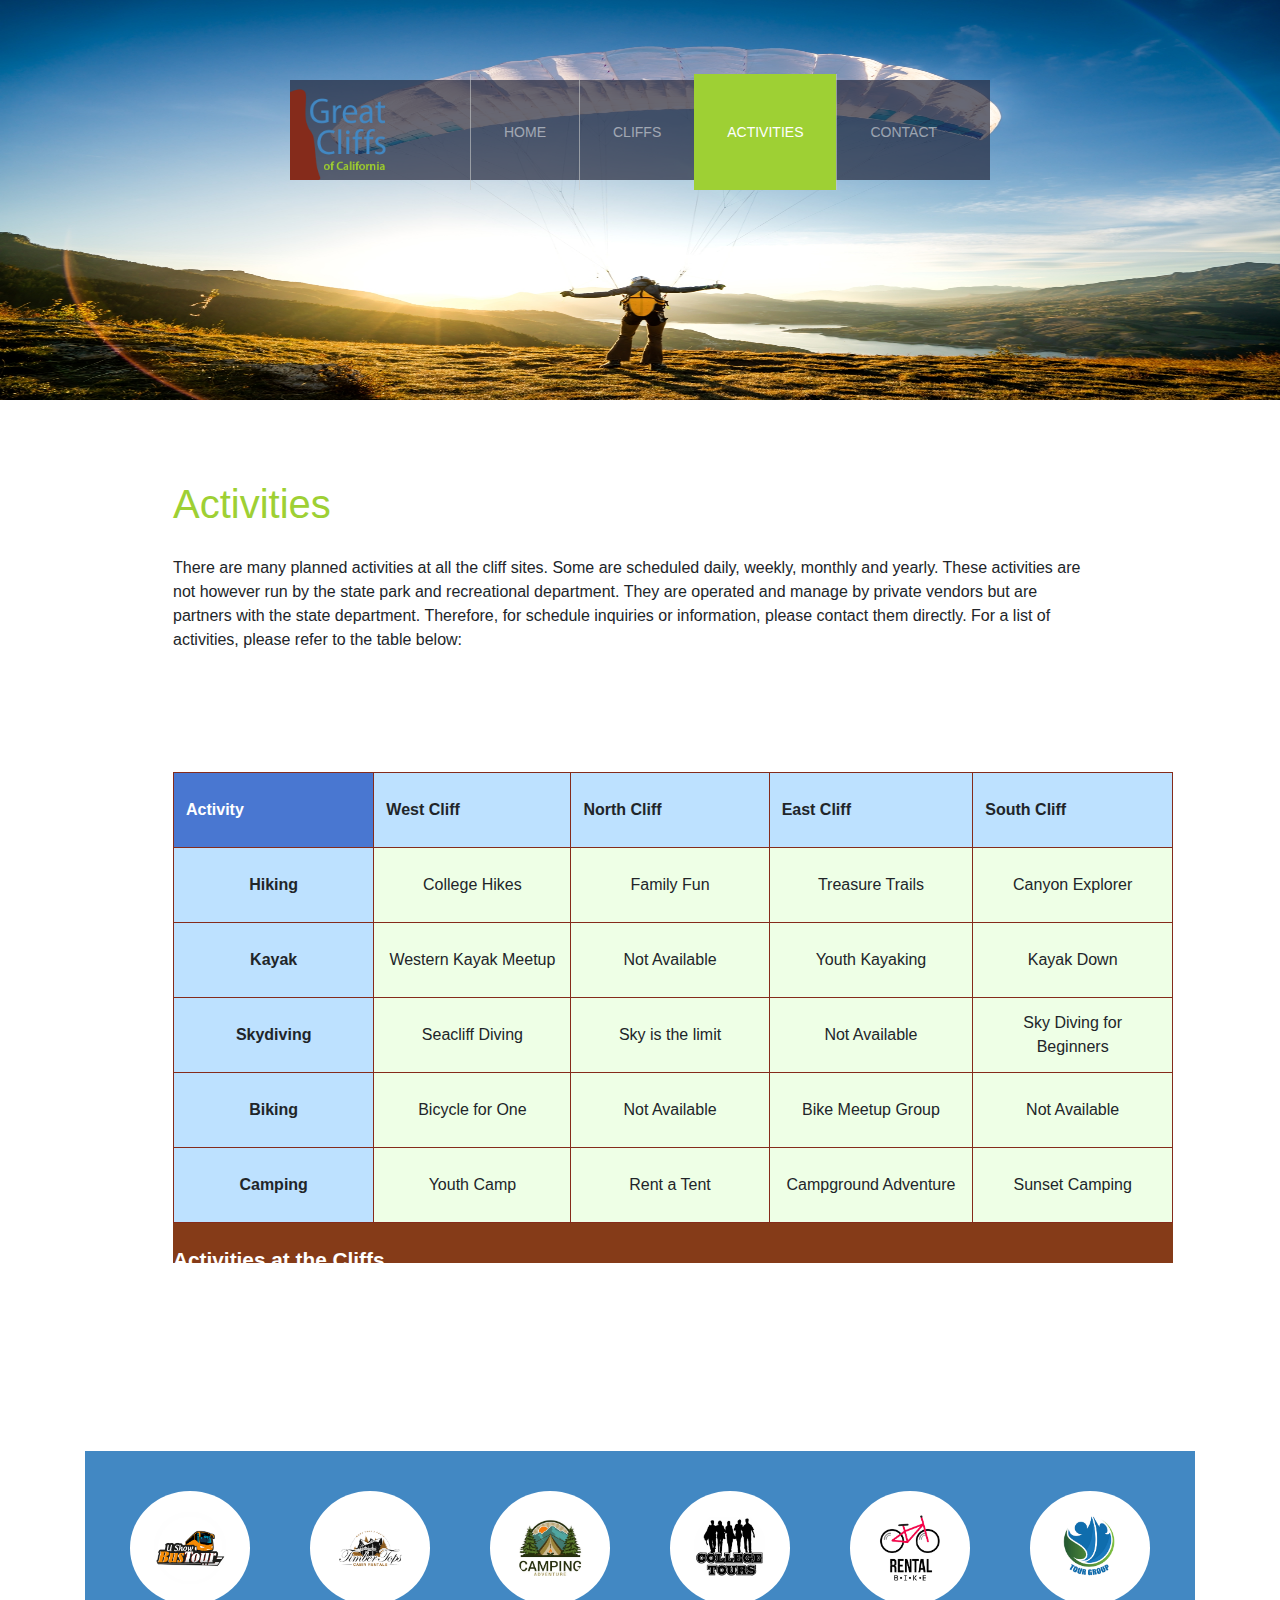
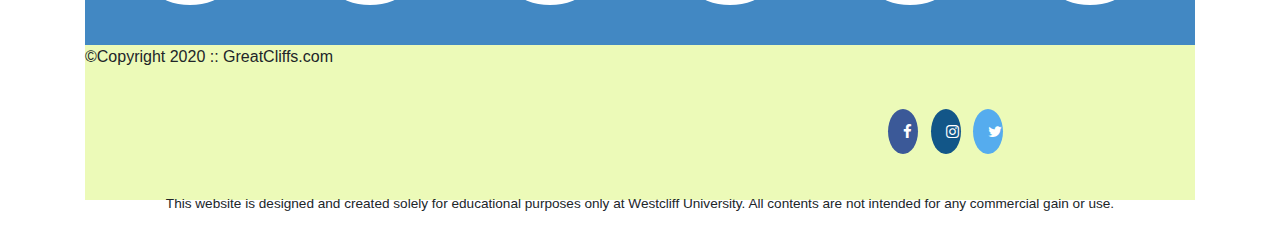
==== activities.html @ 1f5bd9e0 "upload and working on the navbar" ====
<!DOCTYPE html>
<html lang="en">
<head>
    <title>Great Cliffs of California</title>
    <meta charset="UTF-8">
    <meta name="viewport" content="width=device-width, initial-scale=1, shrink-to-fit = no">
    <link rel="stylesheet" href="styles.css">
    <!--Embed Style Method-->
    <link rel="stylesheet" href="https://cdnjs.cloudflare.com/ajax/libs/font-awesome/4.7.0/css/font-awesome.min.css">
    <!--jQuery-->
    <script src="https://ajax.googleapis.com/ajax/libs/jquery/3.5.1/jquery.min.js"></script>
<!-- Bootstrap CSS -->
<link rel="stylesheet" href="https://maxcdn.bootstrapcdn.com/bootstrap/4.5.2/css/bootstrap.min.css">

</head>
<body id="activities">
    <div class="container">
        <header>
            <div class="main-header">
              <div class="logo">
                  <img src="image/logo.png" alt="Great Cliffs Logo" width="125">
      
            <!-- Hamburger Menu -->
            <!-- Values for data-target and aria-controls must match id of div with the collapse class -->
                <nav class="navbar navbar-expand-lg navbar-dark pb-1 navbar-custom main-menu">
                  <a class="navbar-brand" href="#"></a>
                  <button class = "navbar-toggler"
                      type = "button" data-toggle = "collapse" 
                      data-target = "#navbarContent" 
                      aria-controls = "navbarContent"
                      aria-expanded = "false" 
                      aria-label = "Toggle navigation">
                  <span class = "navbar-toggler-icon"></span>
                </button>
      
                <div class="main-menu collapse navbar-collapse" id = "navbarContent">
                    <ul class="navbar-nav">
                        <li class="nav-item"><a class="nav-link" href="index.html">Home</a></li>
                        <li class="nav-item"><a class="nav-link" href="cliffs.html">Cliffs</a></li>
                        <li class="nav-item active"><a class="nav-link" href="activities.html">Activities</a></li>
                        <li class="nav-item"><a class="nav-link" href="contact.html">Contact</a></li>
                    </ul>
                </div>
              </nav>
              </div>
              </div>
          </header>
        <main>
            <h1>Activities</h1>
            <p>There are many planned activities at all the cliff sites. Some are scheduled daily, weekly, monthly and yearly. These activities are not however run by the state park and recreational department. They are operated and manage by private vendors but are partners with the state department. Therefore, for schedule inquiries or information, please contact them directly. For a list of activities, please refer to the table below:</p><br>
            <table class="table">
                <caption>Activities at the Cliffs</caption>
                <thead>
                    <tr>
                        <th>Activity</th>
                        <th>West Cliff</th>
                        <th>North Cliff</th>
                        <th>East Cliff</th>
                        <th>South Cliff</th>
                    </tr>
                </thead>
                <tbody>
                    <tr>
                        <td>Hiking</td>
                        <td class="available">College Hikes</td>
                        <td class="available">Family Fun</td>
                        <td class="available">Treasure Trails</td>
                        <td class="available">Canyon Explorer</td>
                    </tr>
                    <tr>
                        <td>Kayak</td>
                        <td class="available">Western Kayak Meetup</td>
                        <td>Not Available</td>
                        <td class="available">Youth Kayaking</td>
                        <td class="available">Kayak Down</td>
                    </tr>
                    <tr>
                        <td>Skydiving</td>
                        <td class="available">Seacliff Diving</td>
                        <td class="available">Sky is the limit</td>
                        <td>Not Available</td>
                        <td class="available">Sky Diving for Beginners</td>
                    </tr>
                    <tr>
                        <td>Biking</td>
                        <td class="available">Bicycle for One</td>
                        <td>Not Available</td>
                        <td class="available">Bike Meetup Group</td>
                        <td>Not Available</td>
                    </tr>
                    <tr>
                        <td>Camping</td>
                        <td class="available">Youth Camp</td>
                        <td class="available">Rent a Tent</td>
                        <td class="available">Campground Adventure</td>
                        <td class="available">Sunset Camping</td>
                    </tr>
                </tbody>
            </table>

            <div id="displaySelected">
                <div id="result">
                    <h4>My selected activities to enquire:</h4>
                </div>
                <div id="sendinfo">
                    <input type="email" placeholder="johndoe@gmail.com">
                    <button>Get Info</button>
                </div>
            </div>
            
        </main>
        <section>
            <div class="container">
                <div id="partners" class="row">
                  <div class="col-sm-6 col-md-4 col-lg-2">
                      <img class="partner" src="partners/partner-bustour.png" alt="Partner Bus Tours">
                  </div>
                  <div class="col-sm-6 col-md-4 col-lg-2">
                      <img class="partner" src="partners/partner-cabinrental.png" alt="Partner Cabin Rental">
                  </div>
                  <div class="col-sm-6 col-md-4 col-lg-2">
                      <img class="partner" src="partners/partner-campingadv.png" alt="Partner Camping Adventure">
                  </div>
                  <div class="col-sm-6 col-md-4 col-lg-2">
                      <img class="partner" src="partners/partner-collegetours.png" alt="Partner College Tours">
                  </div>
                  <div class="col-sm-6 col-md-4 col-lg-2">
                      <img class="partner" src="partners/partner-rentalbike.png" alt="Partner Bike Rentals">
                  </div>
                  <div class="col-sm-6 col-md-4 col-lg-2">
                      <img class="partner" src="partners/partner-tourgroup.png" alt="Partner Tour Group">
                  </div>
                </div>
              </div>
        </section>
        <footer>
            <div id="nondisclaimer">
                <div class="copy">©Copyright 2020 :: GreatCliffs.com</div>
                <div class="social">
                    <a href="#" class="fa fa-facebook"></a>
                    <a href="#" class="fa fa-instagram"></a>
                    <a href="#" class="fa fa-twitter"></a>
                </div>
            </div>
            <div id="disclaimer">
                <p>This website is designed and created solely for educational purposes only at Westcliff University. All contents are not intended for any commercial gain or use.</p>
            </div>
        </footer>
    </div>
    <!--partner-->
    <script src="js/activity.js"></script>
    <script src="https://ajax.googleapis.com/ajax/libs/jquery/3.5.1/jquery.min.js"></script>
    <script src="https://cdnjs.cloudflare.com/ajax/libs/popper.js/1.16.0/umd/popper.min.js"></script>
    <script src="https://maxcdn.bootstrapcdn.com/bootstrap/4.5.2/js/bootstrap.min.js"></script>
</body>
</html>
---- styles.css ----
header {
    width: 100%;
    min-height: 400px;
    padding-top: 3em;
}
#home {
    background: no-repeat white url(image/cliff_ocean.jpg);
    background-size: 100% 400px;
}
#activities {
    background: no-repeat white url(image/runfly.jpeg);
    background-size: 100% 400px;
}
#contact {
    background: no-repeat white url(image/cliff_rock.jpeg);
    background-size: 100% 400px;
}
#cliffs {
    background: no-repeat white url(image/forest_cliff.jpeg);
    background-size: 100% 400px;
}
.main-header {
    background-color: rgba(38,41,61,0.7);
    width: 700px;
    margin: 2em auto 0 auto;
    min-height: 100px;
    height: 100px;
}
.main-header .logo img {
    width: 100px;
    height: 100px;
    margin: 0 2em 0 0;
    float: left;
}
/* Navigation */
.main-menu {
    padding: 0;
    padding-left: 1rem;
    font-weight: 400;
}
.main-menu ul li {
    list-style-type: none;
    display: inline-block;
    float: left;
    padding-left: 25px;
    padding-right: 25px;
    border-left: 1px solid rgba(202, 204, 202, 0.6);
    line-height: 100px;
    text-transform: uppercase;
    font-size: 14px;
}
.main-menu ul li a {
    text-decoration: none;
    color: #888;
}
.main-menu ul li a:hover {
    color: #9ed034;
}
.main-menu ul li.active {
    background: #9ed034;
    border: none;
}
.main-menu ul li.active a {
    color: #fff;
}
.navbar{
    height: 100px;
}
#stickytop {
    position: fixed;
}
/* Main */
main {
    padding: 3em 6em 3em 5.5em;
    margin: 2em 0;
    font-family:Arial, Helvetica, sans-serif;
}
.main-heading {
    font-family: Arial, Helvetica, sans-serif;
    color: #9ed034;
    padding-bottom: 20px;
    font-size: 30px;
}
main h1 {
    font-size: 2.5em;
    padding-bottom: 0.5em;
    color: #9ed034;
}
main h2 {
    font-size: 1.7em;
}
.grid_system div[class^="col"] {
    border: 1px solid lightgrey;
    padding-bottom: 15px;
    padding-top: 5px;
}
/* Partners */
section {
    width: 100%;
    background-color: #4288C3;
}
section #partners {
    padding: 2em 0 2em 0;
    margin: 0 auto;
    text-align: center;
}
section #partners .partner {
    display: inline-block;
    margin: 0.5em;
    padding: 1.3em 1.5em;
    background-color: #fff;
    border-radius: 50%;
    width: 120px;
}
section #partners .partner img {
    width: 90px;
    height: 90px;
}
/* Footer */
footer {
    width: 100%;
    height: 155px;
    padding-bottom: lem;
    background-color: #ecfab8;
}
footer #nondiclaimer .copy {
    padding: 3.5em 3.5em 3.5em 13em;
    float: left;
    font-size: 0.9em;
}
footer #nondisclaimer .social {
    padding: 2.5em;
    margin-right: 9.25em;
    float: right;
}
footer #disclaimer {
    clear: both;
}
footer #disclaimer p {
    font-size: 0.85em;
    text-align: center;
}
footer #nondisclaimer .social .fa {
    padding: 15px;
    font-size: 15px;
    width: 15px;
    text-align: center;
    text-decoration: none;
    margin: 0 4px;
    border-radius: 50%;
}
footer #nondisclaimer .social .fa:hover {
    opacity: 0.7;
}
footer #nondisclaimer .social .fa-facebook {
    background: #3B5998;
    color: white;
}
footer #nondisclaimer .social .fa-twitter {
    background: #55ACEE;
    color: white;
}
footer #nondisclaimer .social .fa-instagram {
    background: #125688;
    color: white;
}
/* activities */
#activities table {
    width: 1000px;
    margin: 4em auto 0 auto;
}
#activities caption {
    background: #853b18;
    height: 40px;
    color: #fff;
    font-size: 1.3em;
    font-weight: bold;
    padding-top: 1em;
}
#activities thead {
    background: #bde1ff;
}
#activities tbody {
    background: #eeffe6;
    text-align: center;
}
#activities th, #activities td {
    width: 225px;
    height: 75px;
    vertical-align: middle;
    border: solid 1px #852b1b;
}
#activities th:first-child {
    width: 125px;
    height: 50px;
    background: #4977d1;
    color: #fff;
}
#activities td:first-child {
    font-weight: bold;
    background: #bde1ff;
}
#activities td:not(:first-child):hover {
    cursor: pointer;
}
#activities main #displaySelected {
    visibility: hidden;
    margin: 0 auto;
    width: 600px;
    border: 2px solid #9ed034;
    padding: 0.75em;
}
#acitivities main #displaySelected #result, #activities main #displaySelected #sendinfo {
    display: inline-block;
    margin: 0;
}
#activities main #result {
    min-height: 50px;
    width: 300px;
    padding: 0;
}
#activities main #result h4 {
    margin-bottom: 1em;
    font-size: 1.15em;
}
#activities main #displaySelected #sendinfo input[type="email"] {
    width: 200px;
}

.redtest {color: red;}
.selected {
    color:white;
    font-weight: bold;
    background-color: yellowgreen;
}
/* cliffs */
#cliffs table {
    width: auto;
    margin: 3em auto 0 auto;
    border-spacing: 30px;
}
#cliffs td {
    text-align: center;
    font-weight: bold;
    font-family: Arial, Helvetica, sans-serif;
    width: 125px;
    background: #852b1b;
    color: #fff;
}
#cliffs h5 {
    display: block;
    font-size: 16px;
}
/* contact styling */
#contact h1 {
    padding-bottom: 0.5em;
    color: #9ed034;
}
#contact .contactinfo, p {
    padding-bottom: 1em;
}
#contact .contactinfo span:first-child{
    font-weight: bold;
}
#contact fieldset {
    border-color: #9ed034;
    border-radius: 5px;
    margin-bottom: 20px;
    width: 1100px;
}
#contact legend {
    color: #4977D1;
    font-size: larger;
    font-weight: bold;
    text-transform: uppercase;
    border-color: #9ed034;
}
#contact .textbox label, .commentbox label {
    font-weight: bold;
    display: block;
    margin: 15px 0 0 30px;
}
#contact .textbox input {
    width: 900px;
    height: 25px;
    margin: 0 0 0 30px;
    padding-left: 10px;
}
#contact textarea {
    width: 900px;
    height: 200px;
    margin: 0 0 0 30px;
    padding: 15px 10px;
    resize: vertical;
}
#contact .radios {
    display: block;
}
#contact .radios label, .selectmenu label {
    font-weight: bold;
    padding-left: 30px;
}
#contact input[type="radio"] { /*attribute selector*/
    width: 25px;
    margin: 20px 0px;
}
#contact select {
    width: 150px;
    padding-left: 35px;
}
#contact button{
    display:block;
    margin: 20px 0 10px 840px;
    width: 120px;
    height: 35px;
    font-weight: bold;
    color: #fff;
    /*background-color: #4977D1;*/
}
#timeofday {
    height: 50px;
    font-family: Arial, Helvetica, sans-serif;
    text-align: center;
    padding-top: 20px;
    background-image: linear-gradient(0deg, rgba(251, 215, 139,1) 0%, rgba(118, 213, 245, 1) 100%);
}
#timeofday span {
    color: #125688;
}
#timeofday span:first-child {
    color:#3a3a3a
}
.randomcode {
    margin:  20px 0 10px 700px;
}
.randomcode input {
    height: 30px;
    margin-top: 20px;
}
.randomcode p {
    float: right;
    background-color: lightgrey;
    width: fit-content;
    text-align: center;
    padding-top: 10px;
    margin-right: 170px;
}

/* Media Queries */
@media (max-width: 992px) {
      .navbar-collapse {
        background-color: rgba(38,41,61,0.7);
        width: 100%;
    }
}
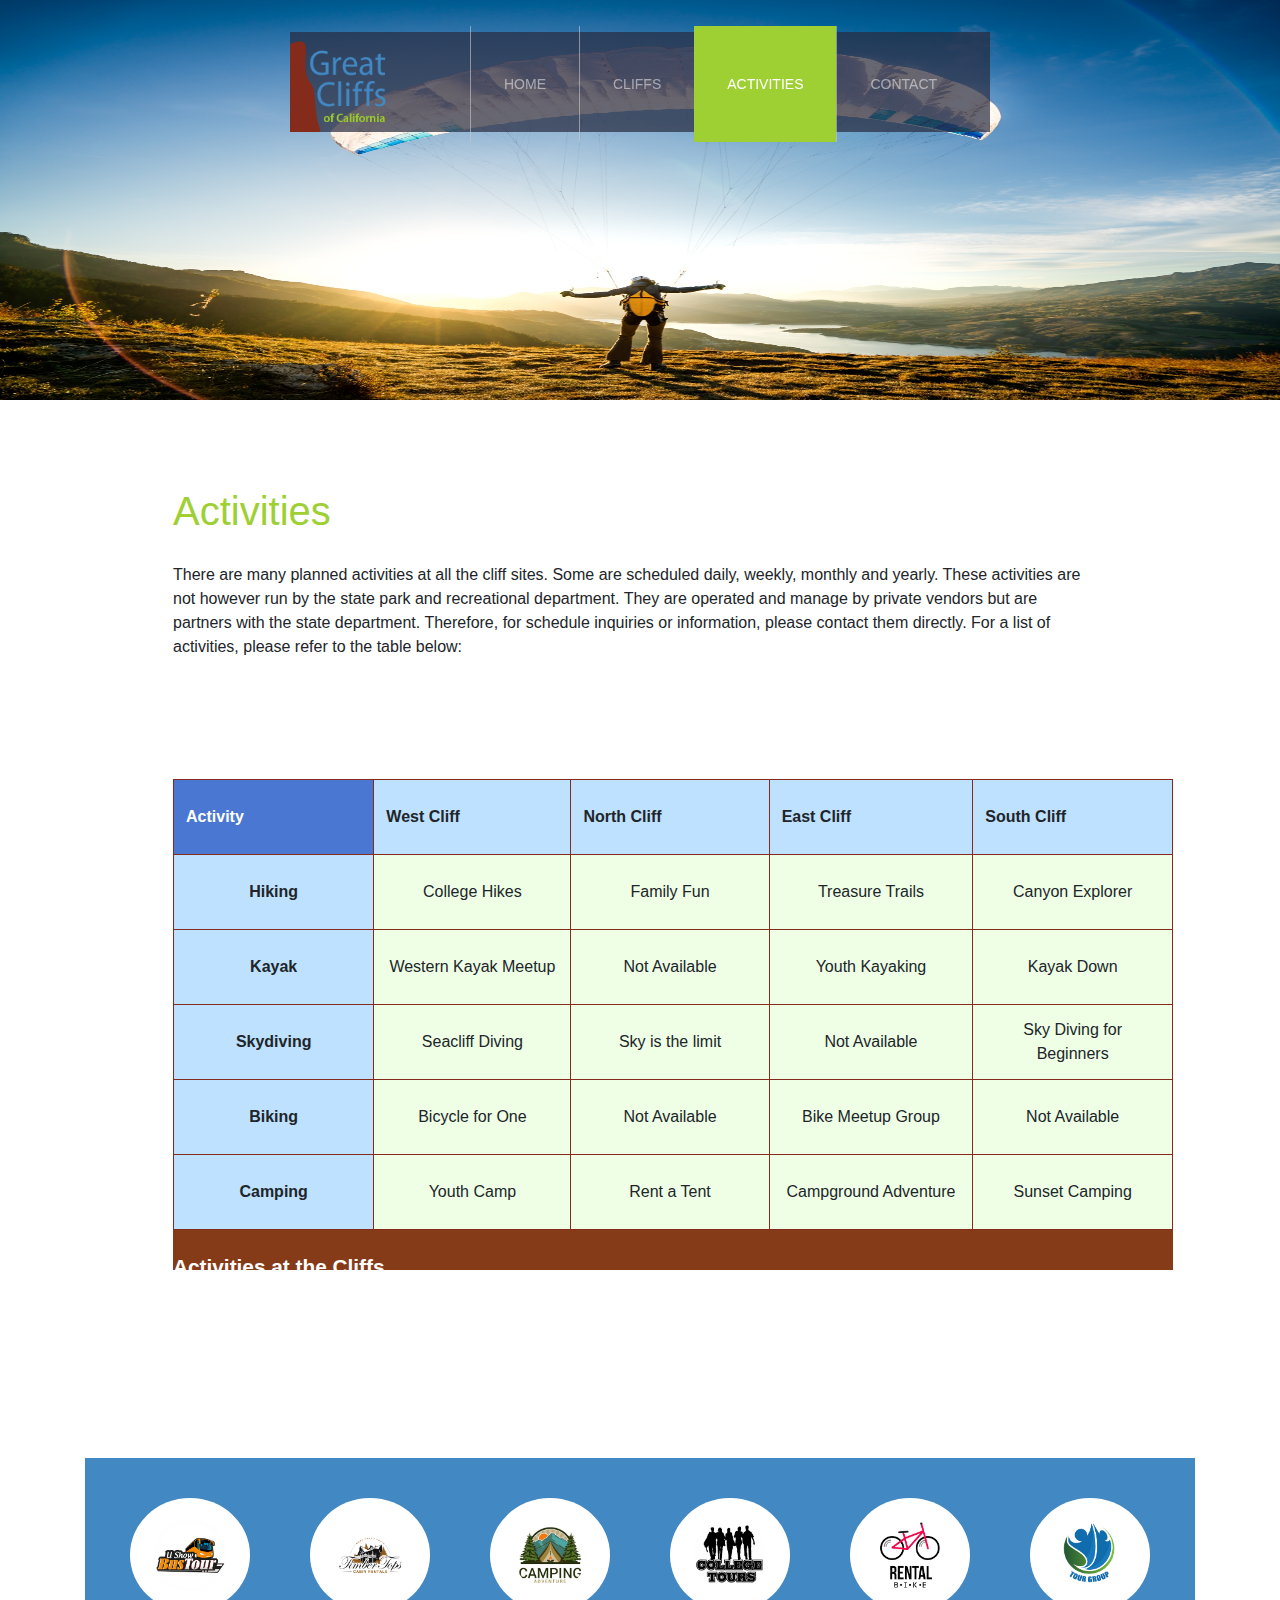
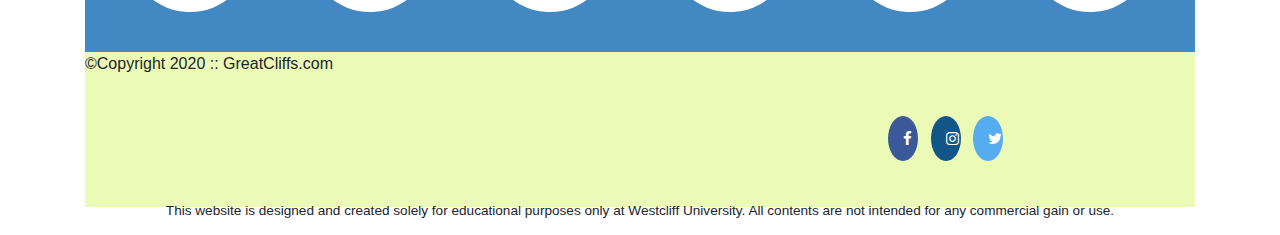
==== commit 098fae90: "navbar updated" ====
--- a/activities.html
+++ b/activities.html
@@ -15,24 +15,20 @@
 </head>
 <body id="activities">
     <div class="container">
-        <header>
-            <div class="main-header">
-              <div class="logo">
-                  <img src="image/logo.png" alt="Great Cliffs Logo" width="125">
-      
-            <!-- Hamburger Menu -->
-            <!-- Values for data-target and aria-controls must match id of div with the collapse class -->
-                <nav class="navbar navbar-expand-lg navbar-dark pb-1 navbar-custom main-menu">
-                  <a class="navbar-brand" href="#"></a>
-                  <button class = "navbar-toggler"
-                      type = "button" data-toggle = "collapse" 
-                      data-target = "#navbarContent" 
-                      aria-controls = "navbarContent"
-                      aria-expanded = "false" 
-                      aria-label = "Toggle navigation">
-                  <span class = "navbar-toggler-icon"></span>
-                </button>
-      
+        <div class="main-header sticky-top">
+            <div class="logo">
+                <img src="image/logo.png" alt="Great Cliffs Logo" width="125">
+            </div>
+            <nav class="navbar navbar-expand-lg navbar-dark pb-1 navbar-custom main-menu">
+                <a class="navbar-brand" href="#"></a>
+                <button class = "navbar-toggler"
+                    type = "button" data-toggle = "collapse" 
+                    data-target = "#navbarContent" 
+                    aria-controls = "navbarContent"
+                    aria-expanded = "false" 
+                    aria-label = "Toggle navigation">
+                    <span class = "navbar-toggler-icon"></span>
+                 </button>
                 <div class="main-menu collapse navbar-collapse" id = "navbarContent">
                     <ul class="navbar-nav">
                         <li class="nav-item"><a class="nav-link" href="index.html">Home</a></li>
@@ -41,10 +37,11 @@
                         <li class="nav-item"><a class="nav-link" href="contact.html">Contact</a></li>
                     </ul>
                 </div>
-              </nav>
-              </div>
-              </div>
-          </header>
+            </nav>
+        </div>
+        <header>
+        </header>
+
         <main>
             <h1>Activities</h1>
             <p>There are many planned activities at all the cliff sites. Some are scheduled daily, weekly, monthly and yearly. These activities are not however run by the state park and recreational department. They are operated and manage by private vendors but are partners with the state department. Therefore, for schedule inquiries or information, please contact them directly. For a list of activities, please refer to the table below:</p><br>
--- a/styles.css
+++ b/styles.css
@@ -18,6 +18,10 @@
 #cliffs {
     background: no-repeat white url(image/forest_cliff.jpeg);
     background-size: 100% 400px;
+}
+header {
+    width: 100%;
+    min-height: 275px;
 }
 .main-header {
     background-color: rgba(38,41,61,0.7);
@@ -66,9 +70,6 @@
 .navbar{
     height: 100px;
 }
-#stickytop {
-    position: fixed;
-}
 /* Main */
 main {
     padding: 3em 6em 3em 5.5em;
@@ -234,23 +235,48 @@
     background-color: yellowgreen;
 }
 /* cliffs */
-#cliffs table {
-    width: auto;
-    margin: 3em auto 0 auto;
-    border-spacing: 30px;
-}
-#cliffs td {
-    text-align: center;
-    font-weight: bold;
+#cliffs h1{
     font-family: Arial, Helvetica, sans-serif;
-    width: 125px;
-    background: #852b1b;
-    color: #fff;
-}
-#cliffs h5 {
-    display: block;
-    font-size: 16px;
-}
+    color: #9ed034;
+    width: 1200px;
+    padding-left: 5%;
+    padding-right: 5%;
+    text-align: center;
+}
+
+#cliffs p{
+    font-family: Arial, Helvetica, sans-serif;
+    width: 1200px;
+    padding: 2% 0% 1% 0%;
+    margin: 0 30px;
+}
+
+.cliffimg {
+    background: none;
+    width: 90%;
+    margin: 0 auto;
+}
+
+.cliffimg .site {
+    width: 45%;
+    display: inline-block;
+    margin: 2.5em 1.2em 0 1.2em;
+}
+
+.cliffimg .site h3 {
+    background: #852B1B;
+    height: 2em;
+    color: #fff;
+    text-align: center;
+    padding-top: 0.55em;
+    margin: 0;
+}
+
+.cliffimg .site img {
+    width: 100%;
+    height: auto;
+}
+
 /* contact styling */
 #contact h1 {
     padding-bottom: 0.5em;
